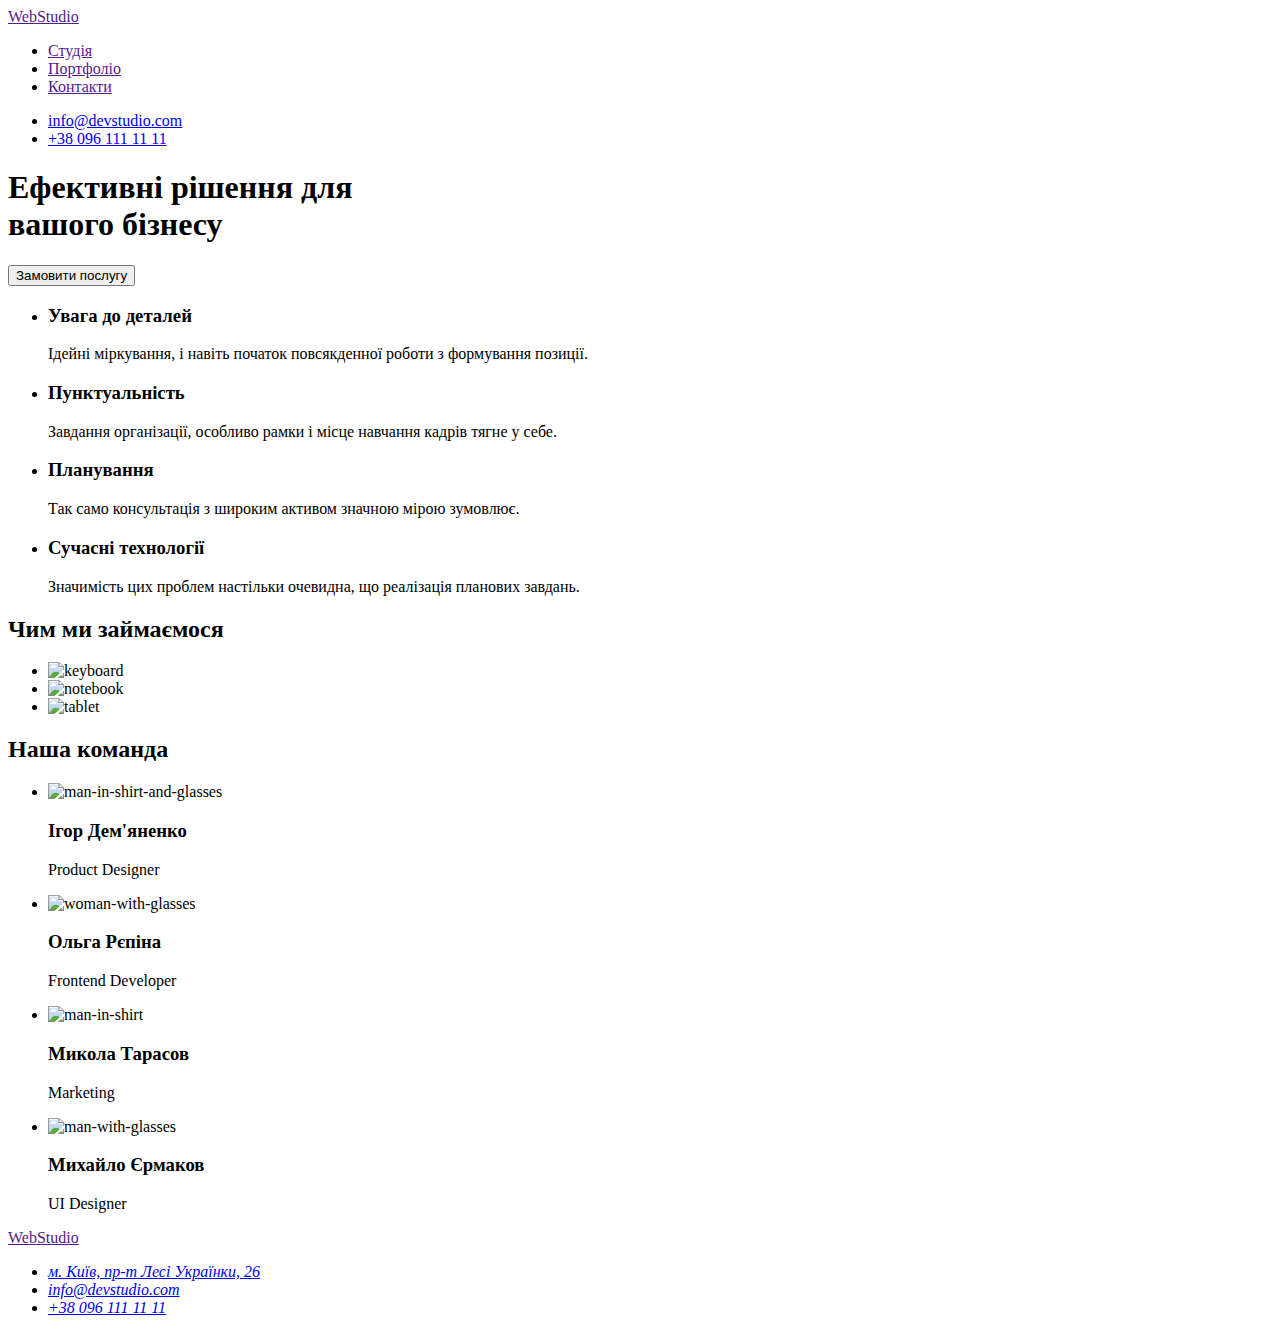
==== index.html @ c3ab5605 "Add files via upload" ====
<!DOCTYPE html>
<html lang="uk">
<head>
    <meta charset="UTF-8">
    <meta http-equiv="X-UA-Compatible" content="IE=edge">
    <meta name="viewport" content="width=device-width, initial-scale=1.0">
    <title>WebStudio</title>
</head>
<body>
    <!-- header -->
    <header>
        <nav>
            <a href="" class="header-text"><span>Web</span>Studio</a>
            <ul>
                <li><a href="">Студія</a></li>
                <li><a href="">Портфоліо</a></li>
                <li><a href="">Контакти</a></li>
            </ul>
        </nav>
        <ul>
            <li><a href="mailto:info@devstudio.com">info@devstudio.com</a></li>
            <li><a href="tel:+380961111111">+38 096 111 11 11</a></li>
        </ul>

    </header>
    <!-- main -->
    <main>
    <!-- hero -->
        <section>
            <h1>Ефективні рішення для<br>вашого бізнесу</h1>
            <button type="button">Замовити послугу</button>
        </section>
        <section>
            <h2 style="display: none;">Особливості</h2>
            <ul>
                <li>
                    <h3>Увага до деталей</h3>
                    <p>Ідейні міркування, і навіть початок повсякденної роботи з формування позиції.</p>
                </li>
            </ul>
            <ul>
                <li>
                    <h3>Пунктуальність</h3>
                    <p>Завдання організації, особливо рамки і місце навчання кадрів тягне у себе.</p>
                </li>
            </ul>
            <ul>
                <li>
                    <h3>Планування</h3>
                    <p>Так само консультація з широким активом значною мірою зумовлює.</p>
                </li>
            </ul>
            <ul>
                <li>
                    <h3>Сучасні технології</h3>
                    <p>Значимість цих проблем настільки очевидна, що реалізація планових завдань.</p>
                </li>
            </ul>
        </section>
        <section>
            <h2>Чим ми займаємося</h2>
                <ul>
                    <li>
                        <img src="./images/keyboard.jpg" alt="keyboard" width="370" height="294">
                    </li>
                    <li>
                        <img src="./images/notebook.jpg" alt="notebook" width="370" height="294">
                    </li>
                    <li>
                        <img src="./images/tablet.jpg" alt="tablet" width="370" height="294">
                    </li>
                </ul>
        </section>
        <section>
            <h2>Наша команда</h2>
            <ul>
                <li>
                    <img 
                    src="./images/man-in-shirt-and-glasses.jpg" 
                    alt="man-in-shirt-and-glasses" 
                    width="270" 
                    height="260">
                    <h3>Ігор Дем'яненко</h3>
                    <p lang="en">Product Designer</p>
                </li>
                <li>
                    <img 
                    src="./images/woman-with-glasses.jpg" 
                    alt="woman-with-glasses" 
                    width="270" 
                    height="260">
                    <h3>Ольга Рєпіна</h3>
                    <p lang="en">Frontend Developer</p>
                </li>
                <li>
                    <img 
                    src="./images/man-in-shirt.jpg" 
                    alt="man-in-shirt" 
                    width="270" 
                    height="260">
                    <h3>Микола Тарасов</h3>
                    <p lang="en">Marketing</p>
                </li>
                <li>
                    <img 
                    src="./images/man-with-glasses.jpg" 
                    alt="man-with-glasses" 
                    width="270" 
                    height="260">
                    <h3>Михайло Єрмаков</h3>
                    <p lang="en">UI Designer</p>
                </li>
            </ul>
        </section>
    </main>
    <!-- footer -->
    <footer>
        <a href="" class="header-text"><span>Web</span>Studio</a>
        <address>
            <ul>
                <li><a href="https://goo.gl/maps/4gtNRSzAQHirgQ3u6?coh=178573&entry=tt" target="_blank" rel="noopener noreferrer">м. Київ, пр-т Лесі Українки, 26</a></li>
                <li><a href="mailto:info@devstudio.com">info@devstudio.com</a></li>
                <li><a href="tel:+380961111111">+38 096 111 11 11</a></li>
            </ul>
        </address>
    </footer>
</body>
</html>
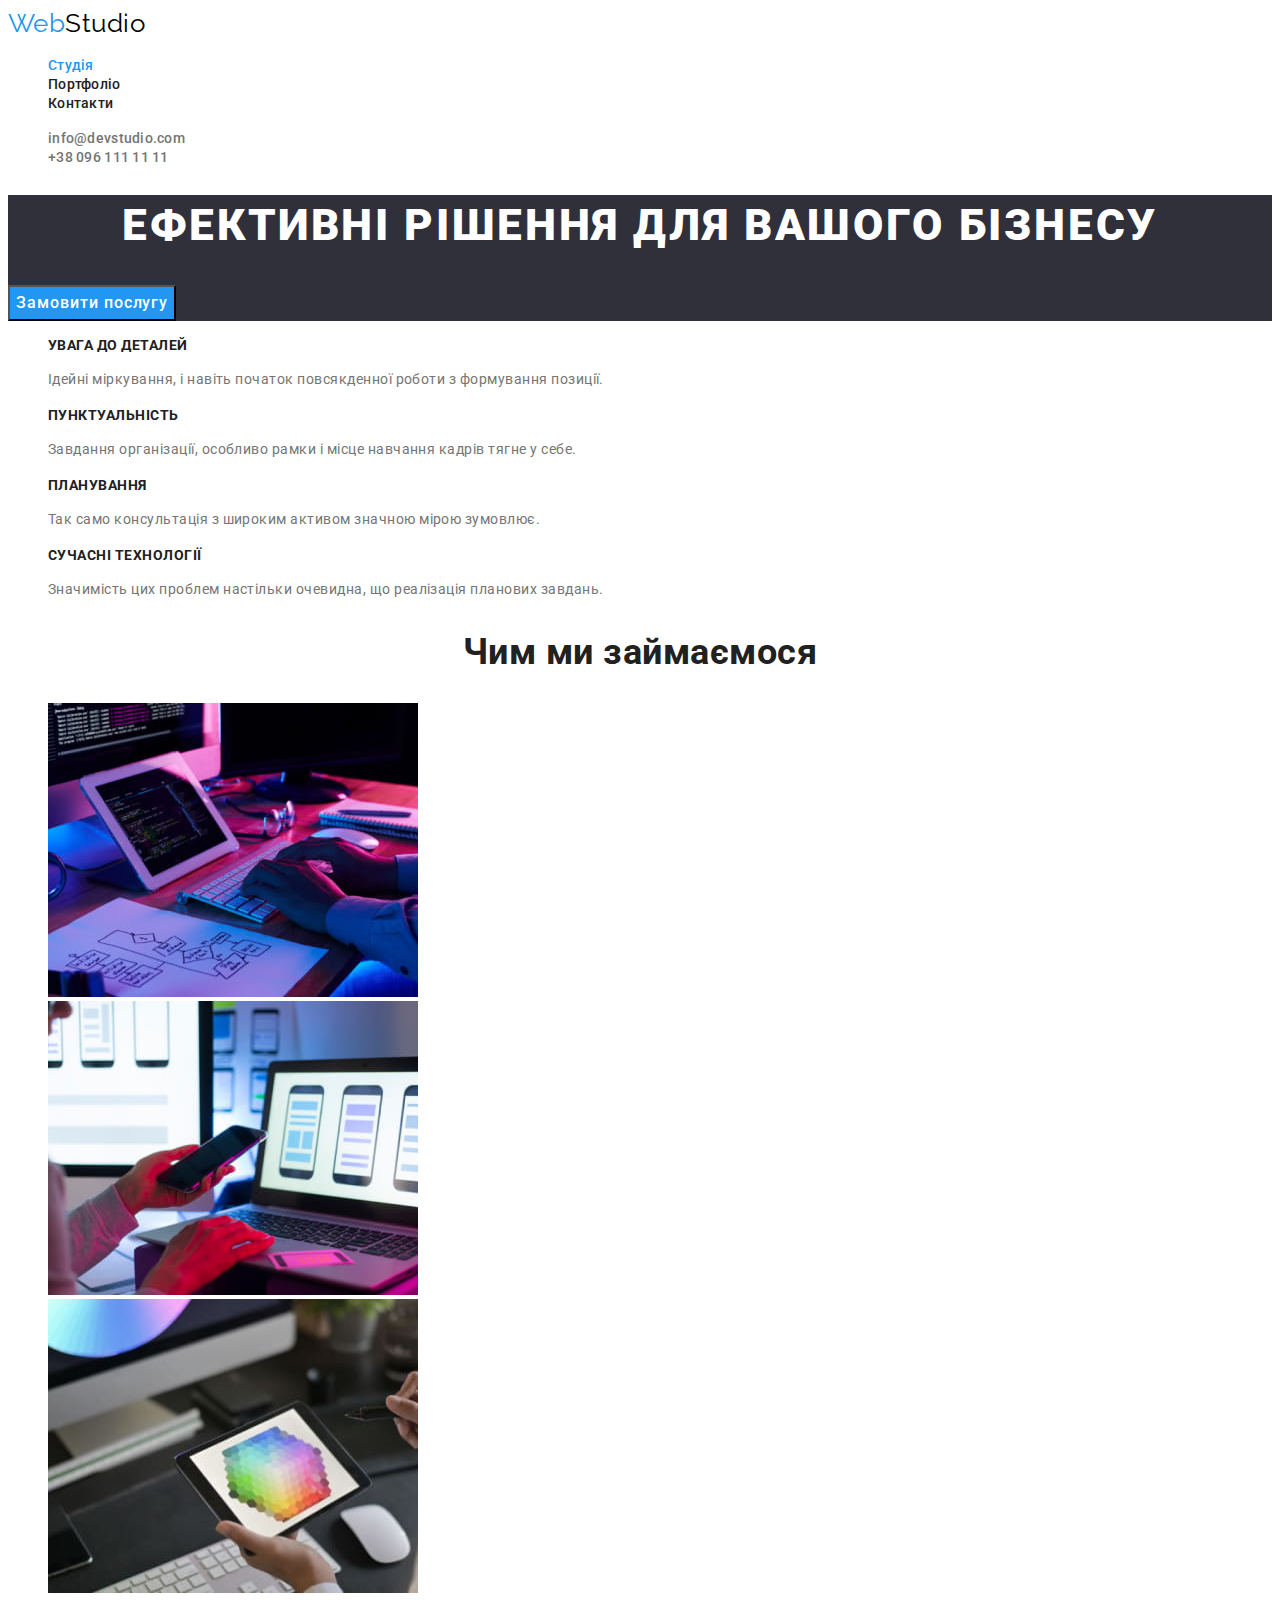
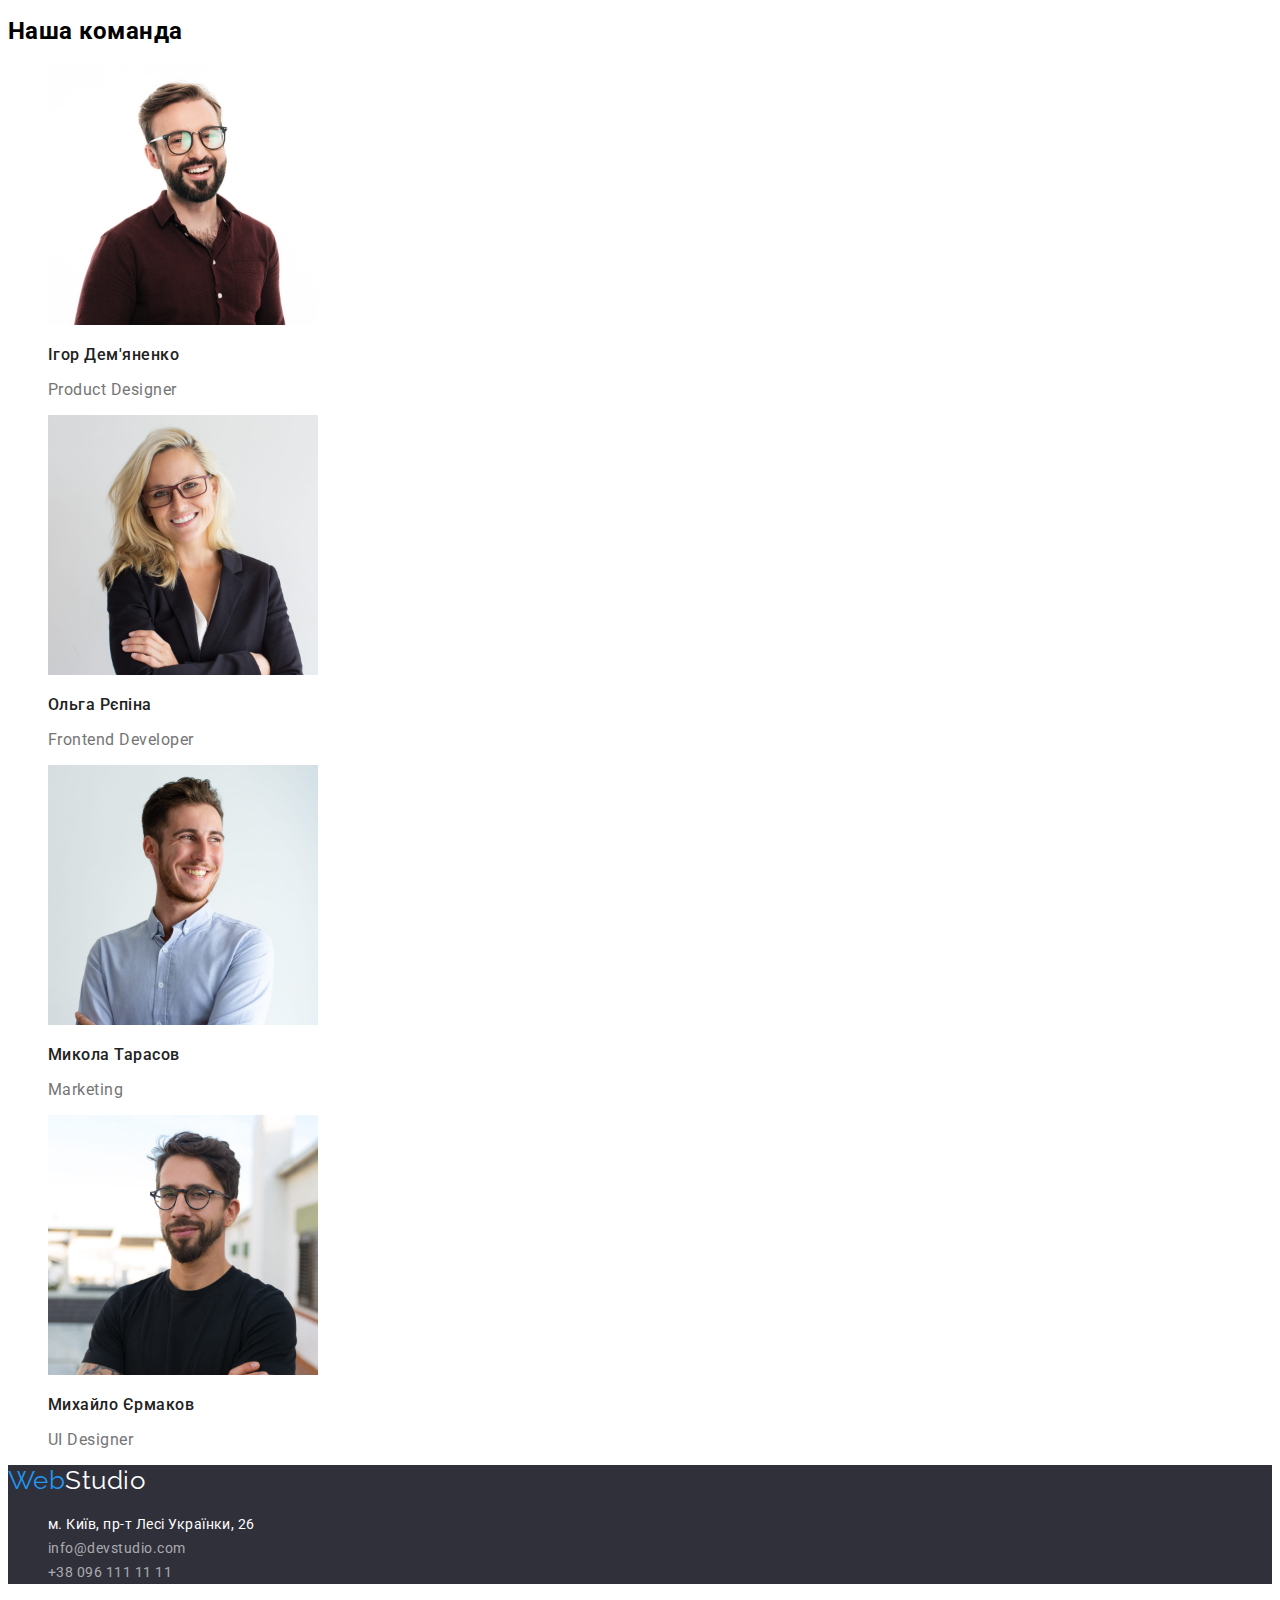
==== commit 7312cc69: "работа с текстом и кнопками" ====
--- a/index.html
+++ b/index.html
@@ -5,122 +5,145 @@
     <meta http-equiv="X-UA-Compatible" content="IE=edge">
     <meta name="viewport" content="width=device-width, initial-scale=1.0">
     <title>WebStudio</title>
+    <link rel="preconnect" href="https://fonts.googleapis.com">
+    <link rel="preconnect" href="https://fonts.gstatic.com" crossorigin>
+    <link href="https://fonts.googleapis.com/css2?family=Raleway:wght@700&family=Roboto:wght@400;500;700;900&display=swap"
+        rel="stylesheet">
+    <link rel="stylesheet" href="./css/styles.css">
 </head>
 <body>
     <!-- header -->
     <header>
         <nav>
-            <a href="" class="header-text"><span>Web</span>Studio</a>
-            <ul>
-                <li><a href="">Студія</a></li>
-                <li><a href="">Портфоліо</a></li>
-                <li><a href="">Контакти</a></li>
+            <a href="" class="logo link"><span class="header-logo">Web</span>Studio</a>
+            <ul class="nav-list list">
+                <li><a class="nav-link current link" href="">Студія</a></li>
+                <li><a class="nav-link link" href="./portfolio.html">Портфоліо</a></li>
+                <li><a class="nav-link link" href="">Контакти</a></li>
             </ul>
         </nav>
-        <ul>
-            <li><a href="mailto:info@devstudio.com">info@devstudio.com</a></li>
-            <li><a href="tel:+380961111111">+38 096 111 11 11</a></li>
+        <ul class="contact-information list">
+            <li><a class="nav-link contact link" href="mailto:info@devstudio.com">info@devstudio.com</a></li>
+            <li><a class="nav-link contact link" href="tel:+380961111111">+38 096 111 11 11</a></li>
         </ul>
 
     </header>
     <!-- main -->
     <main>
     <!-- hero -->
-        <section>
-            <h1>Ефективні рішення для<br>вашого бізнесу</h1>
-            <button type="button">Замовити послугу</button>
+        <section class="hero">
+            <h1 class="hero-title">Ефективні рішення для вашого бізнесу</h1>
+            <button type="button" class="button-hero primary">Замовити послугу</button>
         </section>
         <section>
-            <h2 style="display: none;">Особливості</h2>
-            <ul>
+            <h2 class="visually-hidden">Особливості</h2>
+            <ul class="features-list">
                 <li>
-                    <h3>Увага до деталей</h3>
-                    <p>Ідейні міркування, і навіть початок повсякденної роботи з формування позиції.</p>
+                    <h3 class="features-title">Увага до деталей</h3>
+                    <p class="features-text">Ідейні міркування, і навіть початок повсякденної роботи з формування позиції.</p>
                 </li>
             </ul>
-            <ul>
+            <ul class="list">
                 <li>
-                    <h3>Пунктуальність</h3>
-                    <p>Завдання організації, особливо рамки і місце навчання кадрів тягне у себе.</p>
+                    <h3 class="features-title">Пунктуальність</h3>
+                    <p class="features-text">Завдання організації, особливо рамки і місце навчання кадрів тягне у себе.</p>
                 </li>
             </ul>
-            <ul>
+            <ul class="list">
                 <li>
-                    <h3>Планування</h3>
-                    <p>Так само консультація з широким активом значною мірою зумовлює.</p>
+                    <h3 class="features-title">Планування</h3>
+                    <p class="features-text">Так само консультація з широким активом значною мірою зумовлює.</p>
                 </li>
             </ul>
-            <ul>
+            <ul class="list">
                 <li>
-                    <h3>Сучасні технології</h3>
-                    <p>Значимість цих проблем настільки очевидна, що реалізація планових завдань.</p>
+                    <h3 class="features-title">Сучасні технології</h3>
+                    <p class="features-text">Значимість цих проблем настільки очевидна, що реалізація планових завдань.</p>
                 </li>
             </ul>
         </section>
-        <section>
-            <h2>Чим ми займаємося</h2>
-                <ul>
+        <section class="work">
+            <h2 class="work-title">Чим ми займаємося</h2>
+                <ul class="work-list">
                     <li>
-                        <img src="./images/keyboard.jpg" alt="keyboard" width="370" height="294">
+                        <img 
+                        src="./images/keyboard.jpg" 
+                        alt="робота-за-комп'ютером" 
+                        width="370" 
+                        height="294">
                     </li>
                     <li>
-                        <img src="./images/notebook.jpg" alt="notebook" width="370" height="294">
+                        <img 
+                        src="./images/notebook.jpg" 
+                        alt="людина-за-нотбуком-з-телефоном" 
+                        width="370" 
+                        height="294">
                     </li>
                     <li>
-                        <img src="./images/tablet.jpg" alt="tablet" width="370" height="294">
+                        <img 
+                        src="./images/tablet.jpg" 
+                        alt="робота-з-квітами-в-планшеті" 
+                        width="370" 
+                        height="294">
                     </li>
                 </ul>
         </section>
-        <section>
-            <h2>Наша команда</h2>
-            <ul>
+        <section class="team">
+            <h2 class="team-title">Наша команда</h2>
+            <ul class="team-list">
                 <li>
                     <img 
                     src="./images/man-in-shirt-and-glasses.jpg" 
-                    alt="man-in-shirt-and-glasses" 
+                    alt="бородатий-чоловік-в-темній-сорочці-в-окулярах" 
                     width="270" 
                     height="260">
-                    <h3>Ігор Дем'яненко</h3>
-                    <p lang="en">Product Designer</p>
+                    <h3 class="worker-title">Ігор Дем'яненко</h3>
+                    <p class="worker-text" lang="en">Product Designer</p>
                 </li>
                 <li>
                     <img 
                     src="./images/woman-with-glasses.jpg" 
-                    alt="woman-with-glasses" 
+                    alt="дівчина-в-чорному-піджаку-і-окулярах" 
                     width="270" 
                     height="260">
-                    <h3>Ольга Рєпіна</h3>
-                    <p lang="en">Frontend Developer</p>
+                    <h3 class="worker-title">Ольга Рєпіна</h3>
+                    <p class="worker-text" lang="en">Frontend Developer</p>
                 </li>
                 <li>
                     <img 
                     src="./images/man-in-shirt.jpg" 
-                    alt="man-in-shirt" 
+                    alt="чоловік-у-білій-сорочці" 
                     width="270" 
                     height="260">
-                    <h3>Микола Тарасов</h3>
-                    <p lang="en">Marketing</p>
+                    <h3 class="worker-title">Микола Тарасов</h3>
+                    <p class="worker-text" lang="en">Marketing</p>
                 </li>
                 <li>
                     <img 
                     src="./images/man-with-glasses.jpg" 
-                    alt="man-with-glasses" 
+                    alt="чоловік-в-темній-футболці-і-окулярах" 
                     width="270" 
                     height="260">
-                    <h3>Михайло Єрмаков</h3>
-                    <p lang="en">UI Designer</p>
+                    <h3 class="worker-title">Михайло Єрмаков</h3>
+                    <p class="worker-text" lang="en">UI Designer</p>
                 </li>
             </ul>
         </section>
     </main>
     <!-- footer -->
-    <footer>
-        <a href="" class="header-text"><span>Web</span>Studio</a>
-        <address>
-            <ul>
-                <li><a href="https://goo.gl/maps/4gtNRSzAQHirgQ3u6?coh=178573&entry=tt" target="_blank" rel="noopener noreferrer">м. Київ, пр-т Лесі Українки, 26</a></li>
-                <li><a href="mailto:info@devstudio.com">info@devstudio.com</a></li>
-                <li><a href="tel:+380961111111">+38 096 111 11 11</a></li>
+    <footer class="footer">
+        <a href="" class="footer-logo link"><span class="header-logo">Web</span>Studio</a>
+        <address class="adress">
+            <ul class="adress-list">
+                <li>
+                    <a class="adress-link link" href="https://goo.gl/maps/4gtNRSzAQHirgQ3u6?coh=178573&entry=tt" target="_blank" rel="noopener noreferrer">м. Київ, пр-т Лесі Українки, 26</a>
+                </li>
+                <li>
+                    <a class="adress-contact link" href="mailto:info@devstudio.com">info@devstudio.com</a>
+                </li>
+                <li>
+                    <a class="adress-contact link" href="tel:+380961111111">+38 096 111 11 11</a>
+                </li>
             </ul>
         </address>
     </footer>
--- a/css/styles.css
+++ b/css/styles.css
@@ -0,0 +1,191 @@
+:root {
+    --primary-title-color: #212121;
+    --primary-text-color: #757575;
+    --primary-color: #FFFFFF;
+    --accent-color: #2196F3;
+    --color-logo: #000000;
+    --hero-background: #2F303A;
+    --adress-contact-color: rgba(255, 255, 255, 0.6);
+    --button-portfolio-color: #F5F4FA;
+}
+body {
+    font-family: 'Roboto', sans-serif;
+    letter-spacing: 0.03em;
+}
+ul {
+    list-style: none;
+}
+.link {
+    text-decoration: none;
+}
+
+.visually-hidden {
+    position: absolute;
+    white-space: nowrap;
+    width: 1px;
+    height: 1px;
+    overflow: hidden;
+    border: 0;
+    padding: 0;
+    clip: rect(0 0 0 0);
+    clip-path: inset(50%);
+    margin: -1px;
+}
+/* webstudio */
+/* header */
+.logo {
+    font-family: 'Raleway';
+    font-size: 26px;
+    line-height: 31px;
+    color: #000000;
+}
+.header-logo {
+    color: var(--accent-color);
+}
+.nav-link {
+    font-family: 'Roboto';
+    font-weight: 500;
+    font-size: 14px;
+    line-height: 16px;
+    letter-spacing: 0.02em;
+    color: var(--primary-title-color);
+}
+.current {
+    color: var(--accent-color);
+}
+.nav-list .nav-link:hover,
+.nav-list .nav-link:focus {
+    color: var(--accent-color);
+}
+.contact {
+    color: var(--primary-text-color);
+}
+.contact:hover,
+.contact:focus {
+    color: var(--accent-color);
+}
+/* hero */
+.hero {
+    color: var(--primary-color);
+    background-color: var(--hero-background);
+}
+.hero-title {
+    font-weight: 900;
+    font-size: 44px;
+    line-height: 60px;
+    text-align: center;
+    letter-spacing: 0.06em;
+    text-transform: uppercase;
+}
+button {
+    cursor: pointer;
+    font-family: inherit;
+}
+.button-hero {
+    font-weight: 500;
+    font-size: 16px;
+    line-height: 30px;
+    letter-spacing: 0.06em;
+    color: var(--primary-color);
+    background-color: var(--accent-color);
+
+}
+.primary:hover,
+.primary:focus {
+    color: var(--primary-color);
+    background-color: var(--accent-color);
+}
+/*features */
+.features-title {
+    font-weight: 700;
+    font-size: 14px;
+    line-height: 16px;
+    text-transform: uppercase;
+    color: var(--primary-title-color);
+}
+.features-text {
+    font-weight: 400;
+    font-size: 14px;
+    line-height: 24px;
+    color: var(--primary-text-color);
+}
+/* work */
+.work-title {
+    font-weight: 700;
+    font-size: 36px;
+    line-height: 42px;
+    text-align: center;
+    color: var(--primary-title-color);
+}
+.worker-title {
+    font-weight: 500;
+    font-size: 16px;
+    line-height: 19px;
+    color: var(--primary-title-color);
+}
+.worker-text {
+    font-weight: 400;
+    font-size: 16px;
+    line-height: 19px;
+    color: var(--primary-text-color);
+} 
+/* portfolio button main */
+.button {
+    font-weight: 500;
+    font-size: 16px;
+    line-height: 26px;
+    letter-spacing: 0.03em;
+    color: var(--primary-title-color);
+    background: var(--button-portfolio-color);
+}
+.button:hover,
+.button:focus {
+    color: var(--primary-color);
+    background-color: var(--accent-color);
+}
+/* portfolio main */
+.projects-title {
+    font-weight: 700;
+    font-size: 18px;
+    line-height: 36px;
+    letter-spacing: 0.06em;
+    color: var(--primary-title-color)
+}
+.projects-text {
+    font-weight: 400;
+    font-size: 16px;
+    line-height: 30px;
+    color: var(--primary-text-color)
+}
+/* footer */
+.footer {
+    background-color: var(--hero-background);
+
+}
+.footer-logo  {
+    font-family: 'Raleway';
+    font-size: 26px;
+    line-height: 31px;
+    color: var(--primary-color);
+}
+.adress-link {
+    font-style: normal;
+    font-weight: 400;
+    font-size: 14px;
+    line-height: 24px;
+    color: var(--primary-color);
+}
+.adress-contact {
+    font-family: 'Roboto';
+    font-style: normal;
+    font-weight: 400;
+    font-size: 14px;
+    line-height: 24px;
+    color: rgba(255, 255, 255, 0.6);
+}
+.adress-link:hover,
+.adress-link:focus,
+.adress-contact:hover,
+.adress-contact:focus {
+    color: var(--accent-color);
+}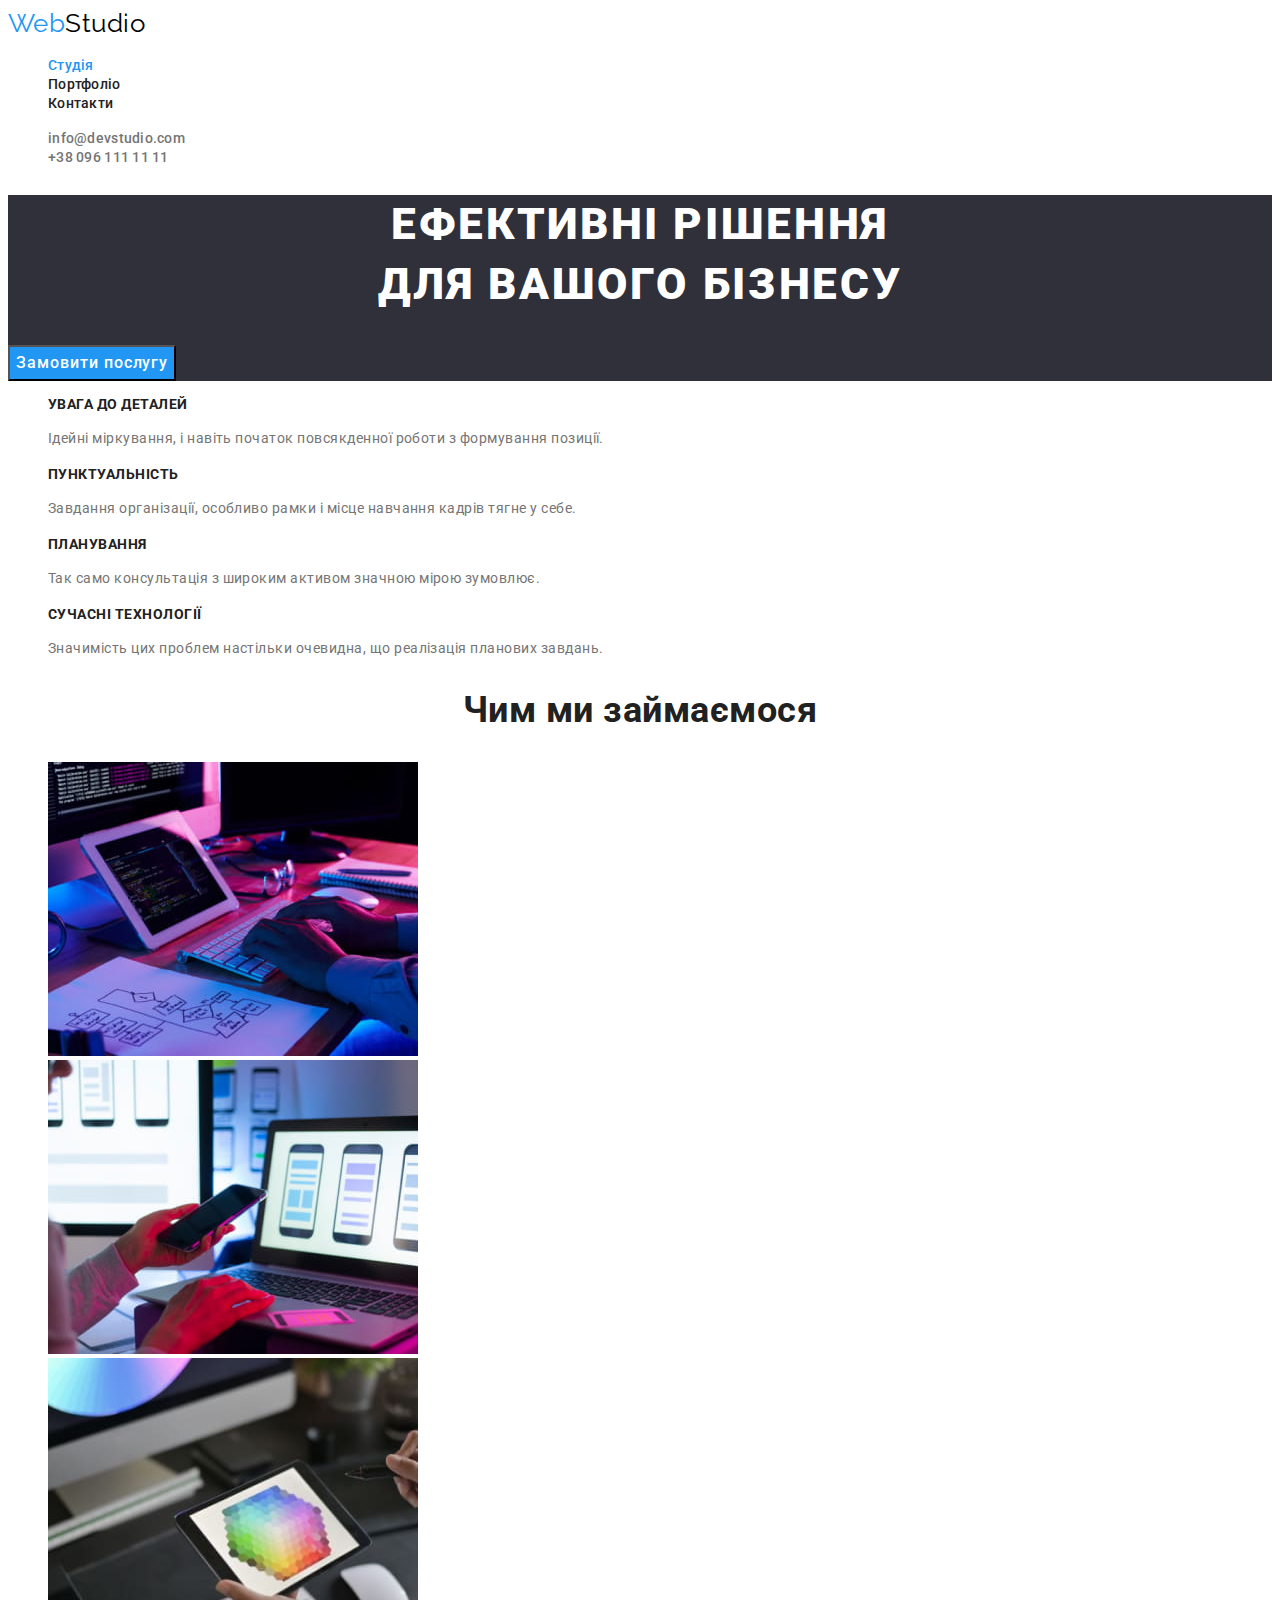
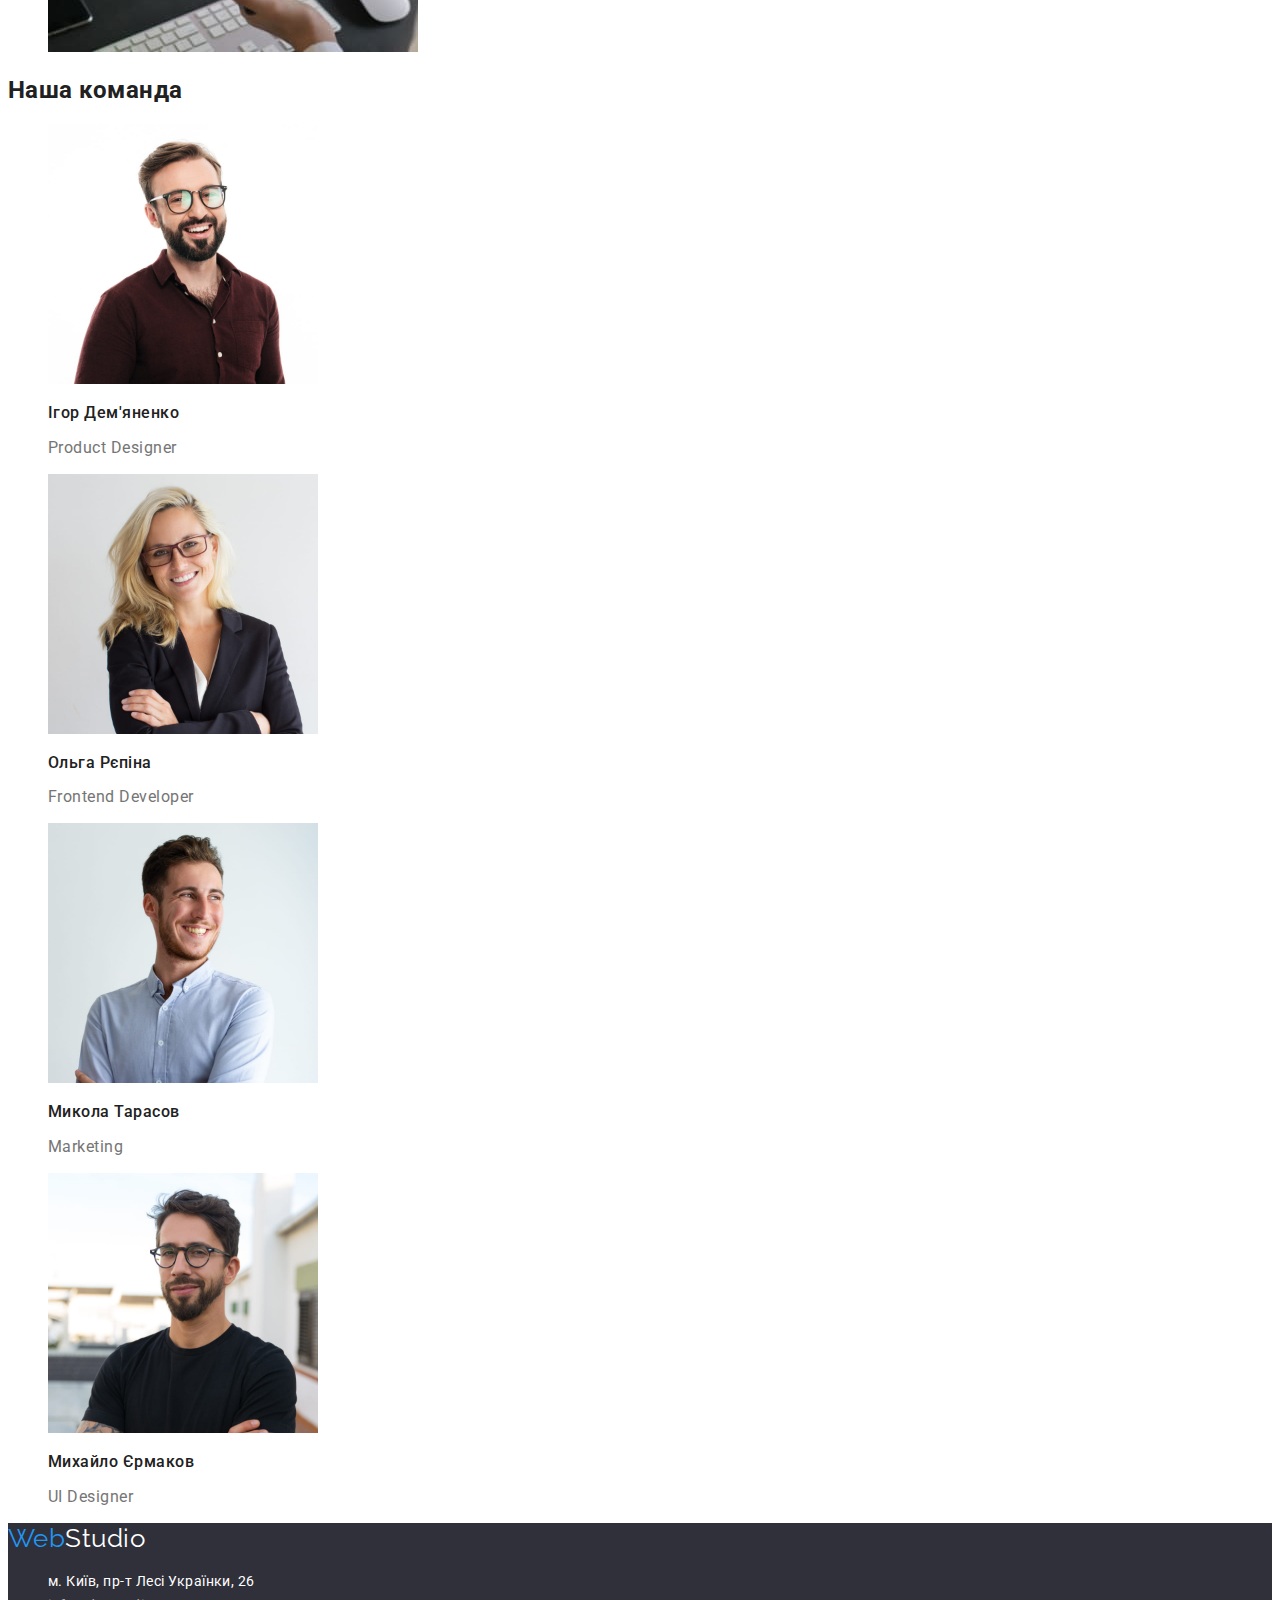
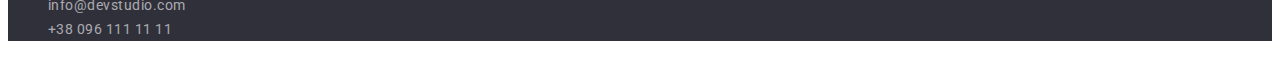
==== commit e5059288: "fix" ====
--- a/index.html
+++ b/index.html
@@ -32,7 +32,7 @@
     <main>
     <!-- hero -->
         <section class="hero">
-            <h1 class="hero-title">Ефективні рішення для вашого бізнесу</h1>
+            <h1 class="hero-title">Ефективні рішення <br>для вашого бізнесу</h1>
             <button type="button" class="button-hero primary">Замовити послугу</button>
         </section>
         <section>
--- a/css/styles.css
+++ b/css/styles.css
@@ -7,10 +7,12 @@
     --hero-background: #2F303A;
     --adress-contact-color: rgba(255, 255, 255, 0.6);
     --button-portfolio-color: #F5F4FA;
+    --active-herobuttom-background: #188CE8;
 }
 body {
     font-family: 'Roboto', sans-serif;
     letter-spacing: 0.03em;
+    color: var(--primary-title-color)
 }
 ul {
     list-style: none;
@@ -36,7 +38,7 @@
 .logo {
     font-family: 'Raleway';
     font-size: 26px;
-    line-height: 31px;
+    line-height: 1.19;
     color: #000000;
 }
 .header-logo {
@@ -46,7 +48,7 @@
     font-family: 'Roboto';
     font-weight: 500;
     font-size: 14px;
-    line-height: 16px;
+    line-height: 1.14;
     letter-spacing: 0.02em;
     color: var(--primary-title-color);
 }
@@ -72,7 +74,7 @@
 .hero-title {
     font-weight: 900;
     font-size: 44px;
-    line-height: 60px;
+    line-height: 1.36;
     text-align: center;
     letter-spacing: 0.06em;
     text-transform: uppercase;
@@ -84,7 +86,7 @@
 .button-hero {
     font-weight: 500;
     font-size: 16px;
-    line-height: 30px;
+    line-height: 1.9;
     letter-spacing: 0.06em;
     color: var(--primary-color);
     background-color: var(--accent-color);
@@ -93,47 +95,47 @@
 .primary:hover,
 .primary:focus {
     color: var(--primary-color);
-    background-color: var(--accent-color);
+    background-color: var(--active-herobuttom-background);
 }
 /*features */
 .features-title {
     font-weight: 700;
     font-size: 14px;
-    line-height: 16px;
+    line-height: 1.14;
     text-transform: uppercase;
     color: var(--primary-title-color);
 }
 .features-text {
     font-weight: 400;
     font-size: 14px;
-    line-height: 24px;
+    line-height: 1.71;
     color: var(--primary-text-color);
 }
 /* work */
 .work-title {
     font-weight: 700;
     font-size: 36px;
-    line-height: 42px;
+    line-height: 1.16;
     text-align: center;
     color: var(--primary-title-color);
 }
 .worker-title {
     font-weight: 500;
     font-size: 16px;
-    line-height: 19px;
+    line-height: 1.18;
     color: var(--primary-title-color);
 }
 .worker-text {
     font-weight: 400;
     font-size: 16px;
-    line-height: 19px;
+    line-height: 1.18;
     color: var(--primary-text-color);
 } 
 /* portfolio button main */
 .button {
     font-weight: 500;
     font-size: 16px;
-    line-height: 26px;
+    line-height: 1.6;
     letter-spacing: 0.03em;
     color: var(--primary-title-color);
     background: var(--button-portfolio-color);
@@ -147,14 +149,14 @@
 .projects-title {
     font-weight: 700;
     font-size: 18px;
-    line-height: 36px;
+    line-height: 2;
     letter-spacing: 0.06em;
     color: var(--primary-title-color)
 }
 .projects-text {
     font-weight: 400;
     font-size: 16px;
-    line-height: 30px;
+    line-height: 1.8;
     color: var(--primary-text-color)
 }
 /* footer */
@@ -165,14 +167,14 @@
 .footer-logo  {
     font-family: 'Raleway';
     font-size: 26px;
-    line-height: 31px;
+    line-height: 1.2;
     color: var(--primary-color);
 }
 .adress-link {
     font-style: normal;
     font-weight: 400;
     font-size: 14px;
-    line-height: 24px;
+    line-height: 1.7;
     color: var(--primary-color);
 }
 .adress-contact {
@@ -180,7 +182,7 @@
     font-style: normal;
     font-weight: 400;
     font-size: 14px;
-    line-height: 24px;
+    line-height: 1.7;
     color: rgba(255, 255, 255, 0.6);
 }
 .adress-link:hover,
